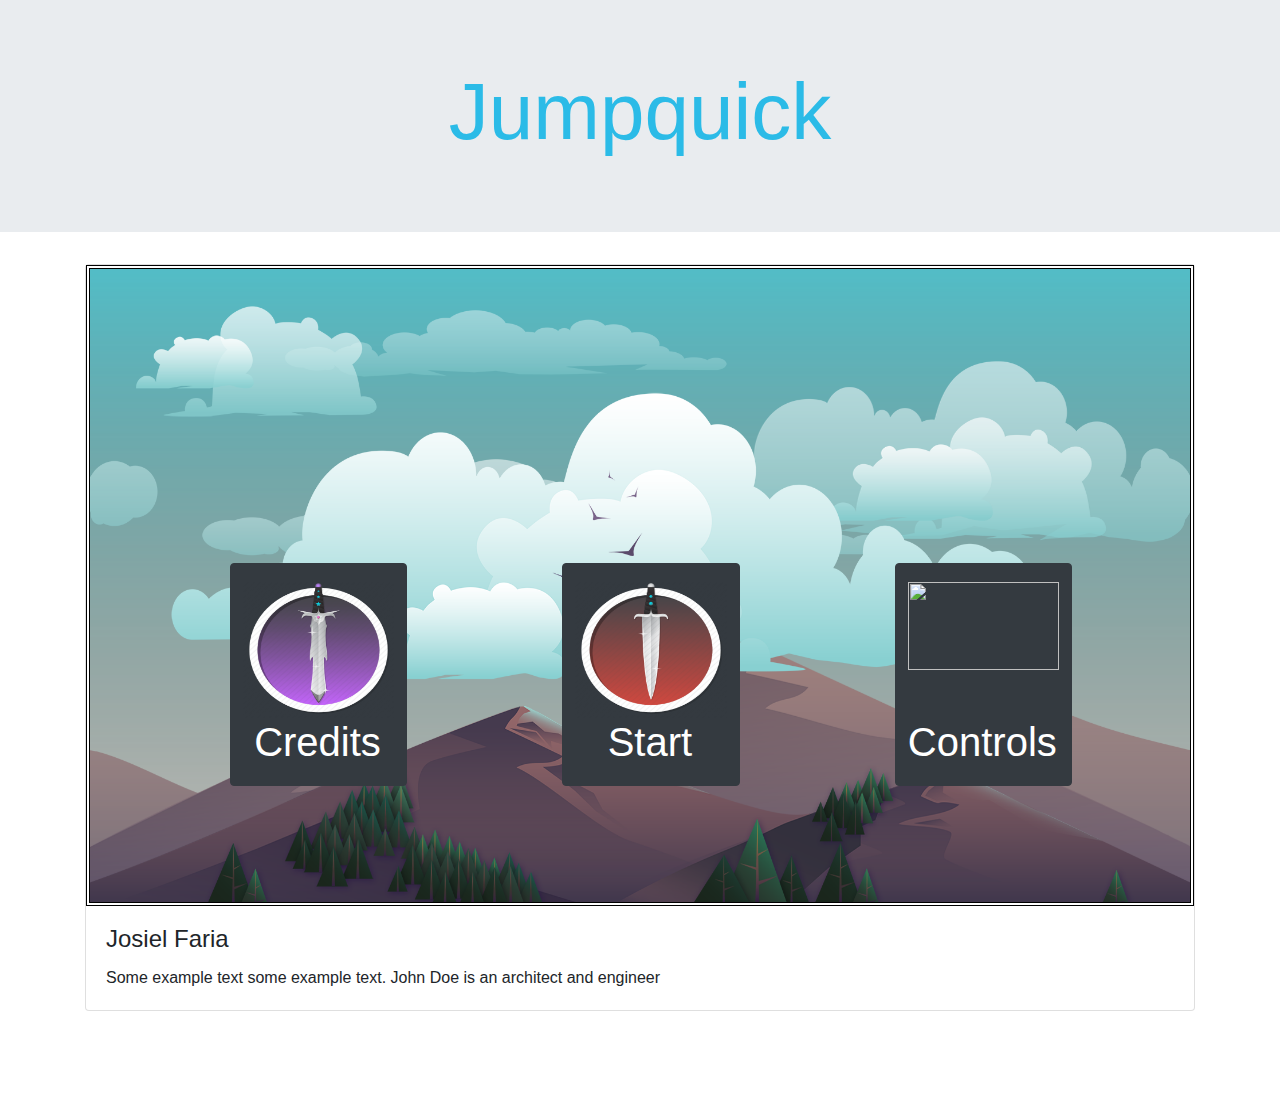
==== docs/index.html @ 043e72e5 "Organizando as pastas" ====
<!DOCTYPE html>
<html>

<head>

    <title>Jumpquick</title>
    <link rel="stylesheet" href="CSS/main.css">
    <link rel="stylesheet" href="https://maxcdn.bootstrapcdn.com/bootstrap/4.0.0-beta.2/css/bootstrap.min.css">
    <!-- <script src="JS/main.js"></script> -->

</head>

<body>

    <div class="jumbotron text-center jumbotron-fluid">
        <h1 class="titleGame">Jumpquick</h1>
    </div>


    <div class="container">


        <div class="card" style="width:100%">

            <canvas id="canvas" class="rounded text-center "> </canvas>
            <image id="bkgStart" class="background" src="backgrounds\game_background_2.png" />
            <image id="bkgPlaying" class="background" src="backgrounds\game_background_3.png" />

            <svg id="svgMain" xmlns="http://www.w3.org/2000/svg" version="1.1" xmlns:xlink="http://www.w3.org/1999/xlink" preserveAspectRatio="none"
                x="0px" y="0px" width="1106px" height="840px" viewBox="0 0 1493 1189">
                <defs>
                    <!-- href para troca de frames do personagem -->
                    <image id="character" x="10" y="0" width="300px" height="300px" href="characters\orc1\idle\IDLE_006.png" />
                </defs>

                <g transform="matrix( 1, 0, 0, 1, 0,0) ">
                    <use xlink:href="#character" />
                </g>
            </svg>

            <!-- <button id="bt_play" type="button" class="btn btn-dark bt_play">
                <h1 class="textPlay">Play</h1>
            </button> -->
            <div id="bt_options" type="button" class="">
                <button id="bt_credit" type="button" class="btn btn-dark bt_home">
                    <image class="options" src="backgrounds\dagger.png"></image>
                    <h1 class="textPlay">Controls</h1>
                </button>
                <button id="bt_control" type="button" class="btn btn-dark bt_home">
                    <image class="options" src="backgrounds\longSword.png"></image>
                    <h1 class="textPlay">Credits</h1>
                </button>
                <button id="bt_play" type="button" class="btn btn-dark bt_home">
                    <image class="options" src="backgrounds\Sword.png"></image>
                    <h1 class="textPlay">Start</h1>
                </button>
            </div>
            

            <div class="card-body">
                <h4 class="card-title">Josiel Faria</h4>
                <p class="card-text">Some example text some example text. John Doe is an architect and engineer</p>
            </div>

            <div id="chooseChar">
                <h1 class="titleChooseChar" id="titleChooseChar"> Choose your character</h1>
                <image class="choose" id="choose1" src="characters\orc1\idle\IDLE_006.png" />
                <image class="choose" id="choose2" src="characters\orc2\idle\IDLE_006.png" />
                <image class="choose" id="choose3" src="characters\orc3\idle\IDLE_006.png" />
                <image class="choose" id="choose4" src="characters\knight4\idle\IDLE_006.png" />
                <image class="choose" id="choose5" src="characters\knight5\idle\IDLE_006.png" />
                <image class="choose" id="choose6" src="characters\knight6\idle\IDLE_006.png" />
            </div>
        </div>
    </div>


    <script src="JS/main.js"></script>
</body>

</html>
---- docs/CSS/main.css ----
.titleGame{
    font-size: 80px;
    color: rgb(43, 187, 231);
}

canvas {
    /* background: rgba(0, 255, 170, 0.171); */
    height: 640px;
}

.textPlay{
    position: absolute;
    font-size: 250%;
    color: white;
    width: 85%;
}

.options{
    width: 100%;
    height: 65%;
    margin-top: -50px;
}

#bt_control{
    left: 13%;
}
#bt_credit{
    left: 73%;
}
#bt_play{
    left: 43%;
}

.bt_home{
    display: block;
    position: absolute;
    width: 16%;
    height: 30%;
    top: 40% !important;
}

#svgMain{
    display: block;
    position: absolute;
}

#character{
    display: block;
    position: absolute;
    height: 1506px;
}

.choose{
    background: rgba(0, 81, 255, 0.171);
    border: 2px solid #000000;
    display: block;
    position: absolute;
    width: 200px;
    height: 200px;
}

#choose1{ left: 150px; top: 160px; }
#choose2{ left: 450px; top: 160px; }
#choose3{ left: 750px; top: 160px; }
#choose4{ left: 150px; top: 380px; }
#choose5{ left: 450px; top: 380px; }
#choose6{ left: 750px; top: 380px; }

.background{
    border: 4px double #000000;
    display: block;
    position: absolute;
    height: 86%;
    width: 100%;
}

.titleChooseChar{
    border: 4px double #000000;
    display: block;
    position: absolute;
    width: 72%;
    height: 95px;
    left: 13.5%; 
    top:5%;
    font-size: 60px;
    color: white;
    padding-left: 80px;
    background: rgba(108, 0, 170, 0.377);
}
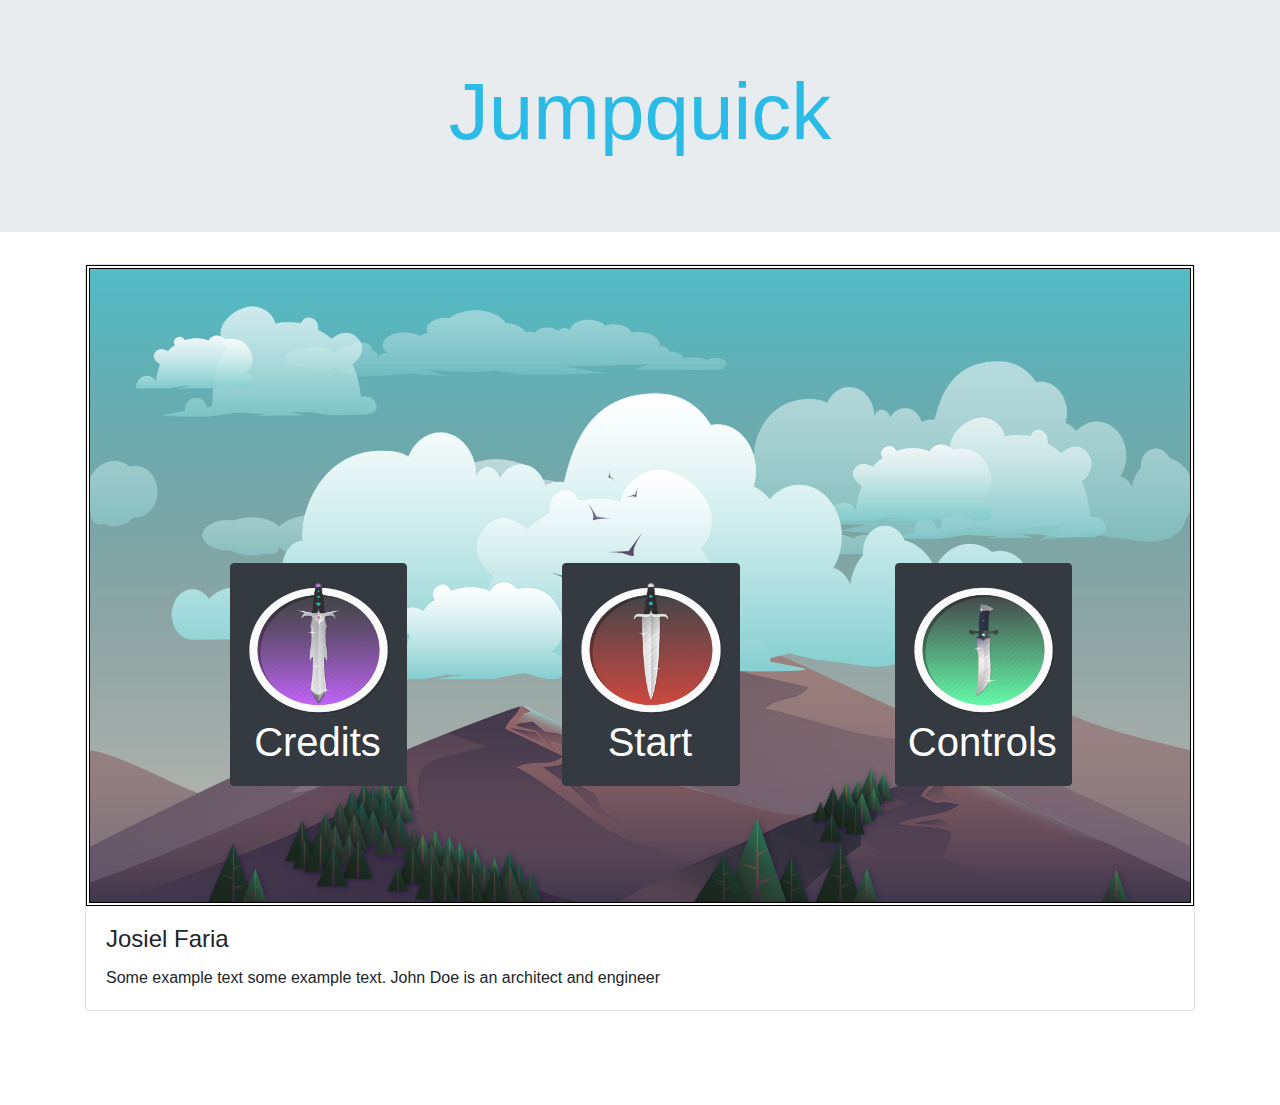
==== commit d4310ae7: "Update index.html" ====
--- a/docs/index.html
+++ b/docs/index.html
@@ -43,7 +43,7 @@
             </button> -->
             <div id="bt_options" type="button" class="">
                 <button id="bt_credit" type="button" class="btn btn-dark bt_home">
-                    <image class="options" src="backgrounds\dagger.png"></image>
+                    <image class="options" src="backgrounds\Dagger.png"></image>
                     <h1 class="textPlay">Controls</h1>
                 </button>
                 <button id="bt_control" type="button" class="btn btn-dark bt_home">
@@ -78,4 +78,4 @@
     <script src="JS/main.js"></script>
 </body>
 
-</html>+</html>
